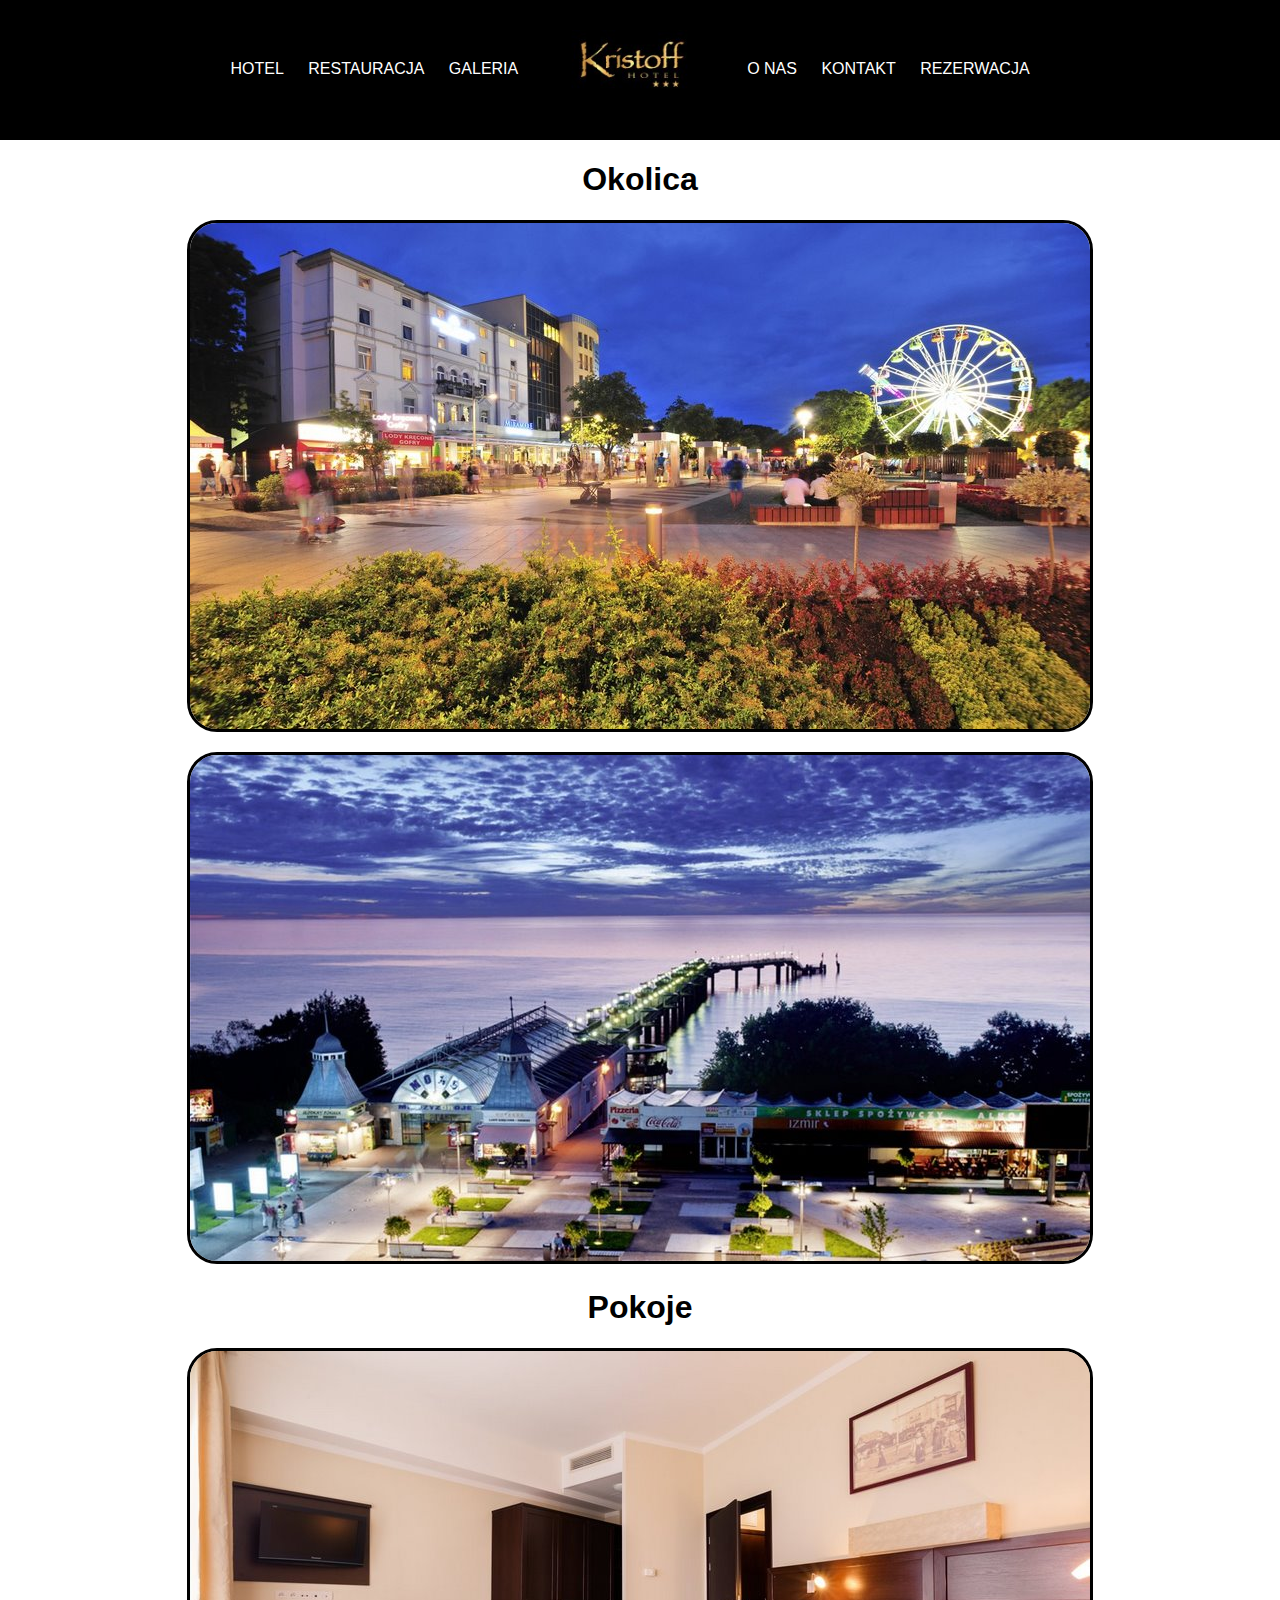
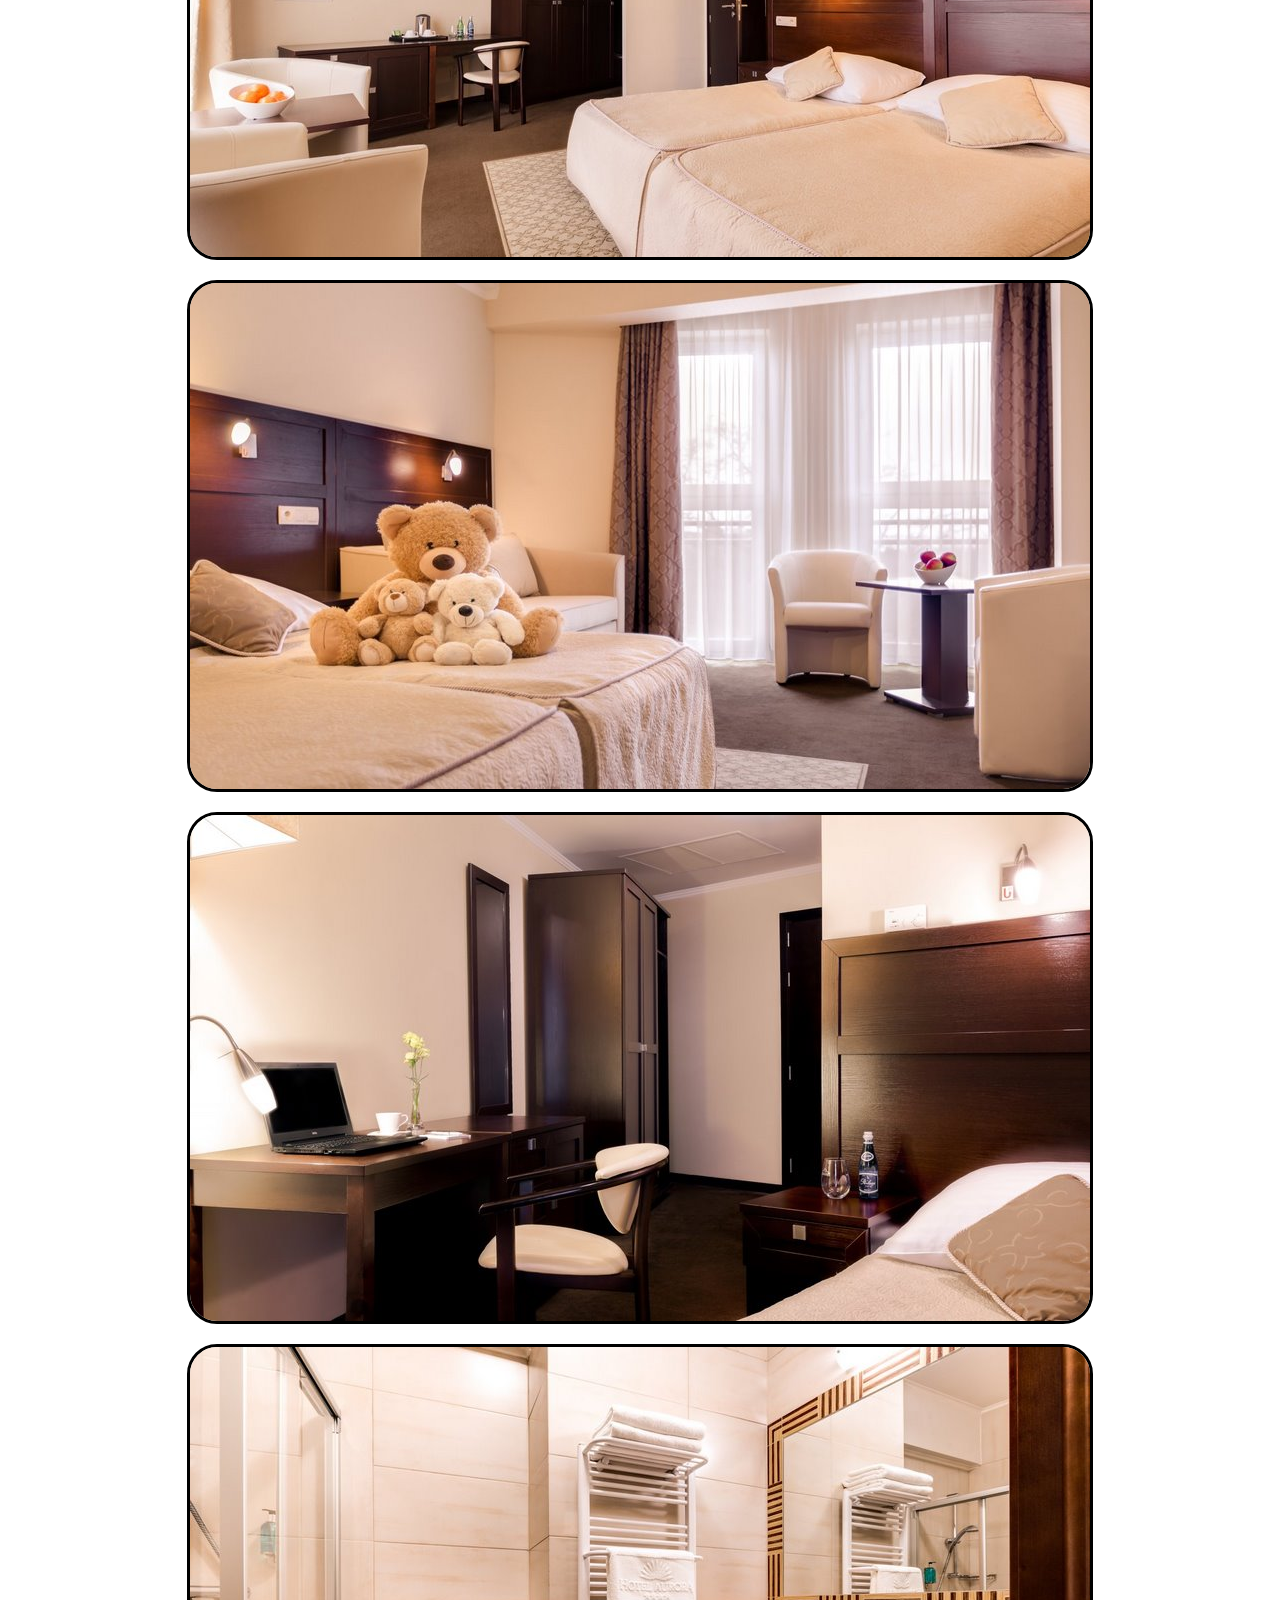
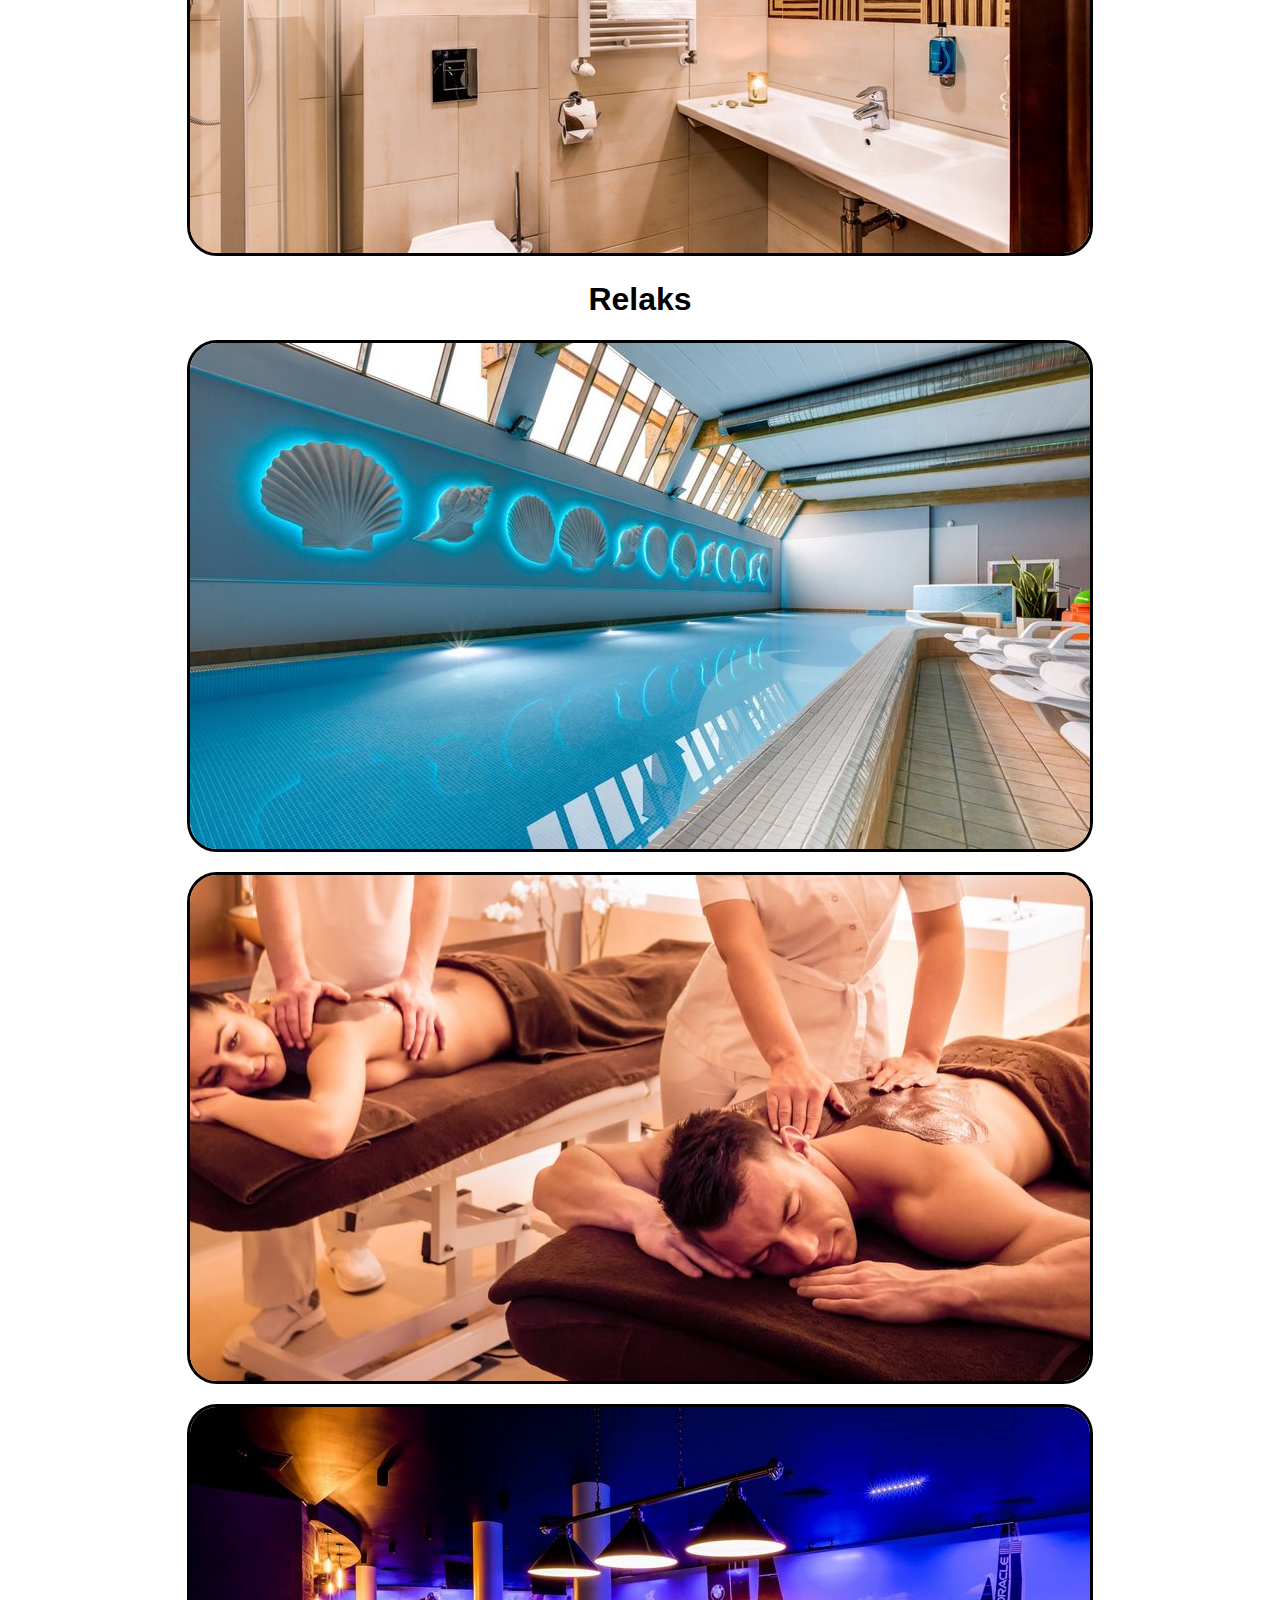
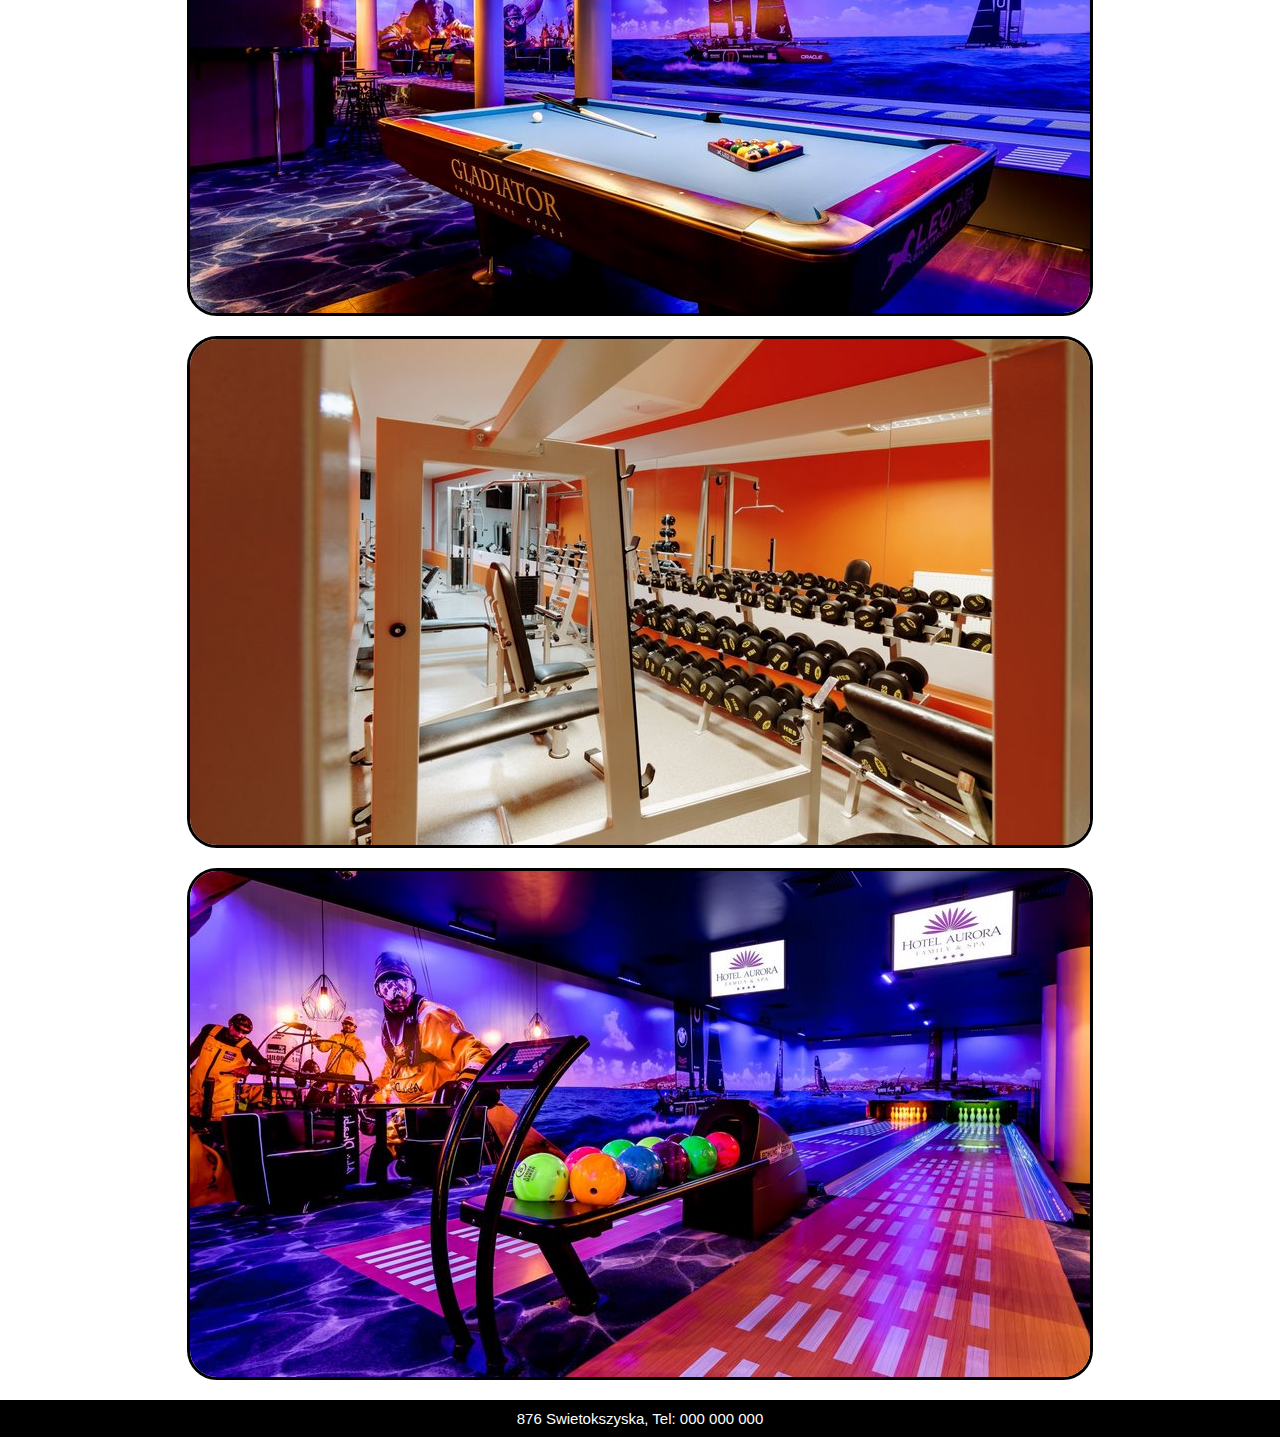
==== galeria.html @ c3990975 "Add files via upload" ====
<!DOCTYPE html>
<html>
<head>
    <title>Kristoff Hotel</title>
    <link rel="stylesheet" href="styles.css">
    <meta charset="utf-8">
     <meta name="viewport" content="width=device-width, initial-scale=1, shrink-to-fit=no"> 
</head>
<body>
    <header>
        <nav>
            <ul>
                
                <li><a href="index.html">Hotel</a></li>
                <li><a href="restauracja.html">Restauracja</a></li>
                <li><a href="galeria.html">Galeria</a></li>
                <li class="logo"><a href=" index.html"> Loko kristoff hotel</a></li>
                <li><a href="onas.html">O nas</a></li>
                <li><a href="kontakt.html">Kontakt</a></li>
                <li><a href="rezerwacja.html">Rezerwacja</a></li>
                
             
            </ul>
        
        </nav>
        
    
    </header>
    <section class="sgal">
        <h1>Okolica</h1>
        <figure><img src="okolica1%20(Kopiowanie).jpg" alt="okolica1"></figure>
        <figure><img src="okolica2%20(Kopiowanie).jpg" alt="okolica2"></figure>
        <h1>Pokoje</h1>
        <figure><img src="pokoj2%20(Kopiowanie).jpg" alt="pokoj2"></figure>
        <figure><img src="pokoj3%20(Kopiowanie).jpg" alt="pokoj3"></figure>
        <figure><img src="pokoj4%20(Kopiowanie).jpg" alt="pokoj4"></figure>
        <figure><img src="pokoj5%20(Kopiowanie).jpg" alt="pokoj5"></figure>
        <h1>Relaks</h1>
        <figure><img src="relaks1%20(Kopiowanie).jpg" alt="relaks1"></figure>
        <figure><img src="relaks2%20(Kopiowanie).jpg" alt="relaks2"></figure>
        <figure><img src="relaks3%20(Kopiowanie).jpg" alt="relaks3"></figure>
        <figure><img src="relaks4%20(Kopiowanie).jpg" alt="relaks4"></figure>
        <figure><img src="relaks5%20(Kopiowanie).jpg" alt="relaks5"></figure>


    </section>
    
    <footer>876 Swietokszyska, Tel: 000 000 000 </footer>
</body>
    
    
</html>
---- styles.css ----
body{
    background: rgb(59, 55, 55)
    color: white;
    font-family: Helvetica Neune, Helvetica, Arial, sans-serif;
    margin:0;
    padding: 0;
}

header{
    padding: 20px;
    height: 100px;
    background: black;
    text-align: center;
    
}

header a{
    
    color:white;
    text-decoration: none;
    text-transform: uppercase;
    margin-top: 40px;
    
}

header .logo a{

    background-image: url("unnamed1.jpg");
    background-size: 180px;
    background-repeat: no-repeat;
    display: inline-block;
    height:80px;
    position: relative;
    text-indent:-999999px;
    top: -30px;
    width:180px;

}

.wyroznienia{
    background: white;
    color: gray;  
    padding: 20px;
    display: flex;
    flex-direction: row;
}

.wyroznienia figure{
    text-align: center;
    text-transform: uppercase;
    margin: 200px
    width:100px;
    
}

.wyroznienia figure img{
    border: 3px solid #868686;
    border-radius: 30px;
    width: 660px;
    
}

.sres figure{
    text-align: center;
}

.sres figure img{
    border: 3px solid black;
    border-radius: 30px;
}
.pracownicy figure{
    text-align: center;
}

.pracownicy figure img{
    border: 3px solid black;
    border-radius: 30px
}

.sgal figure{
    text-align: center;
}

.sgal figure img{
    border: 3px solid black;
    border-radius: 30px;
}

h1{
    text-align: center;
}

p{
    margin: 10px;
    text-transform: capitalize
    
}


ul{
    margin:0;
    padding:0;
    list-style-type: none;
    
}

li{
    display: inline-block;
    margin-right: 20px;
    
}

footer{
    background: black;
    color: white;
    padding: 10px 20px;
    text-align: center;
    font-size: 15px
}
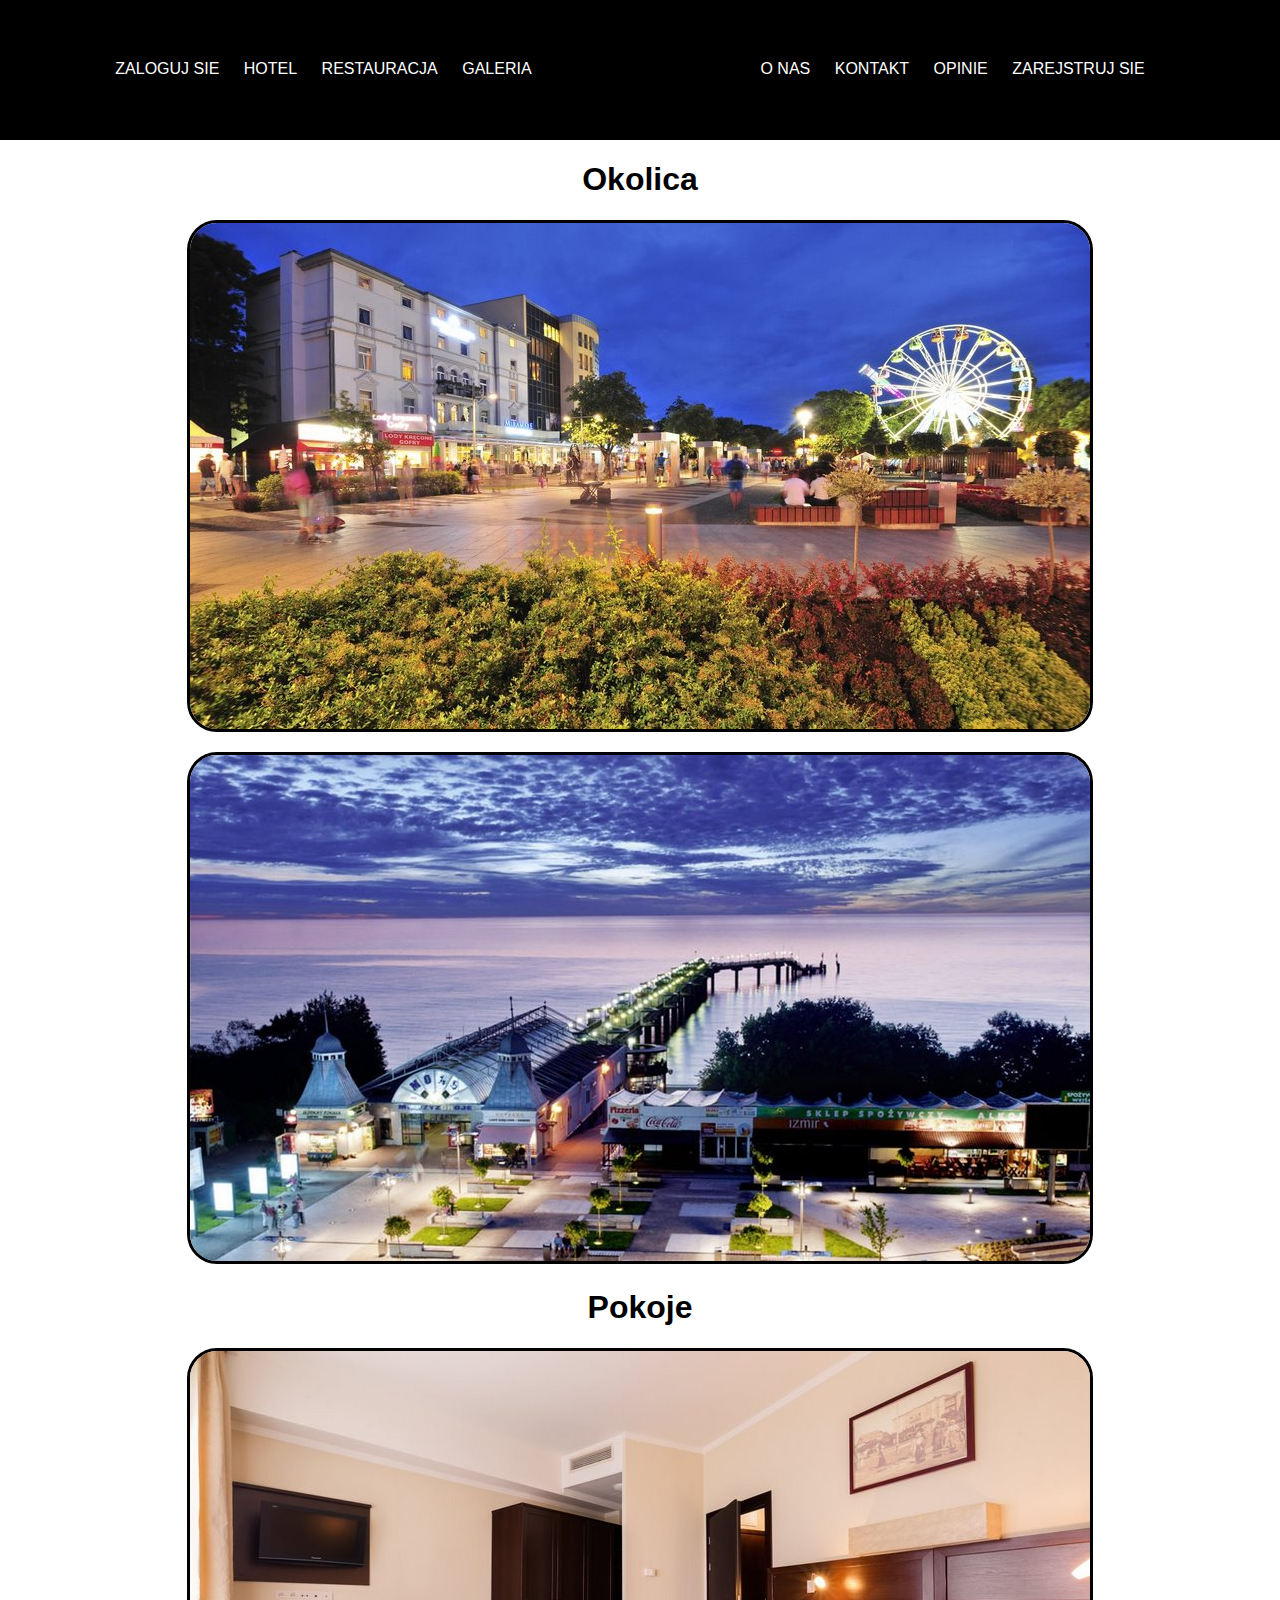
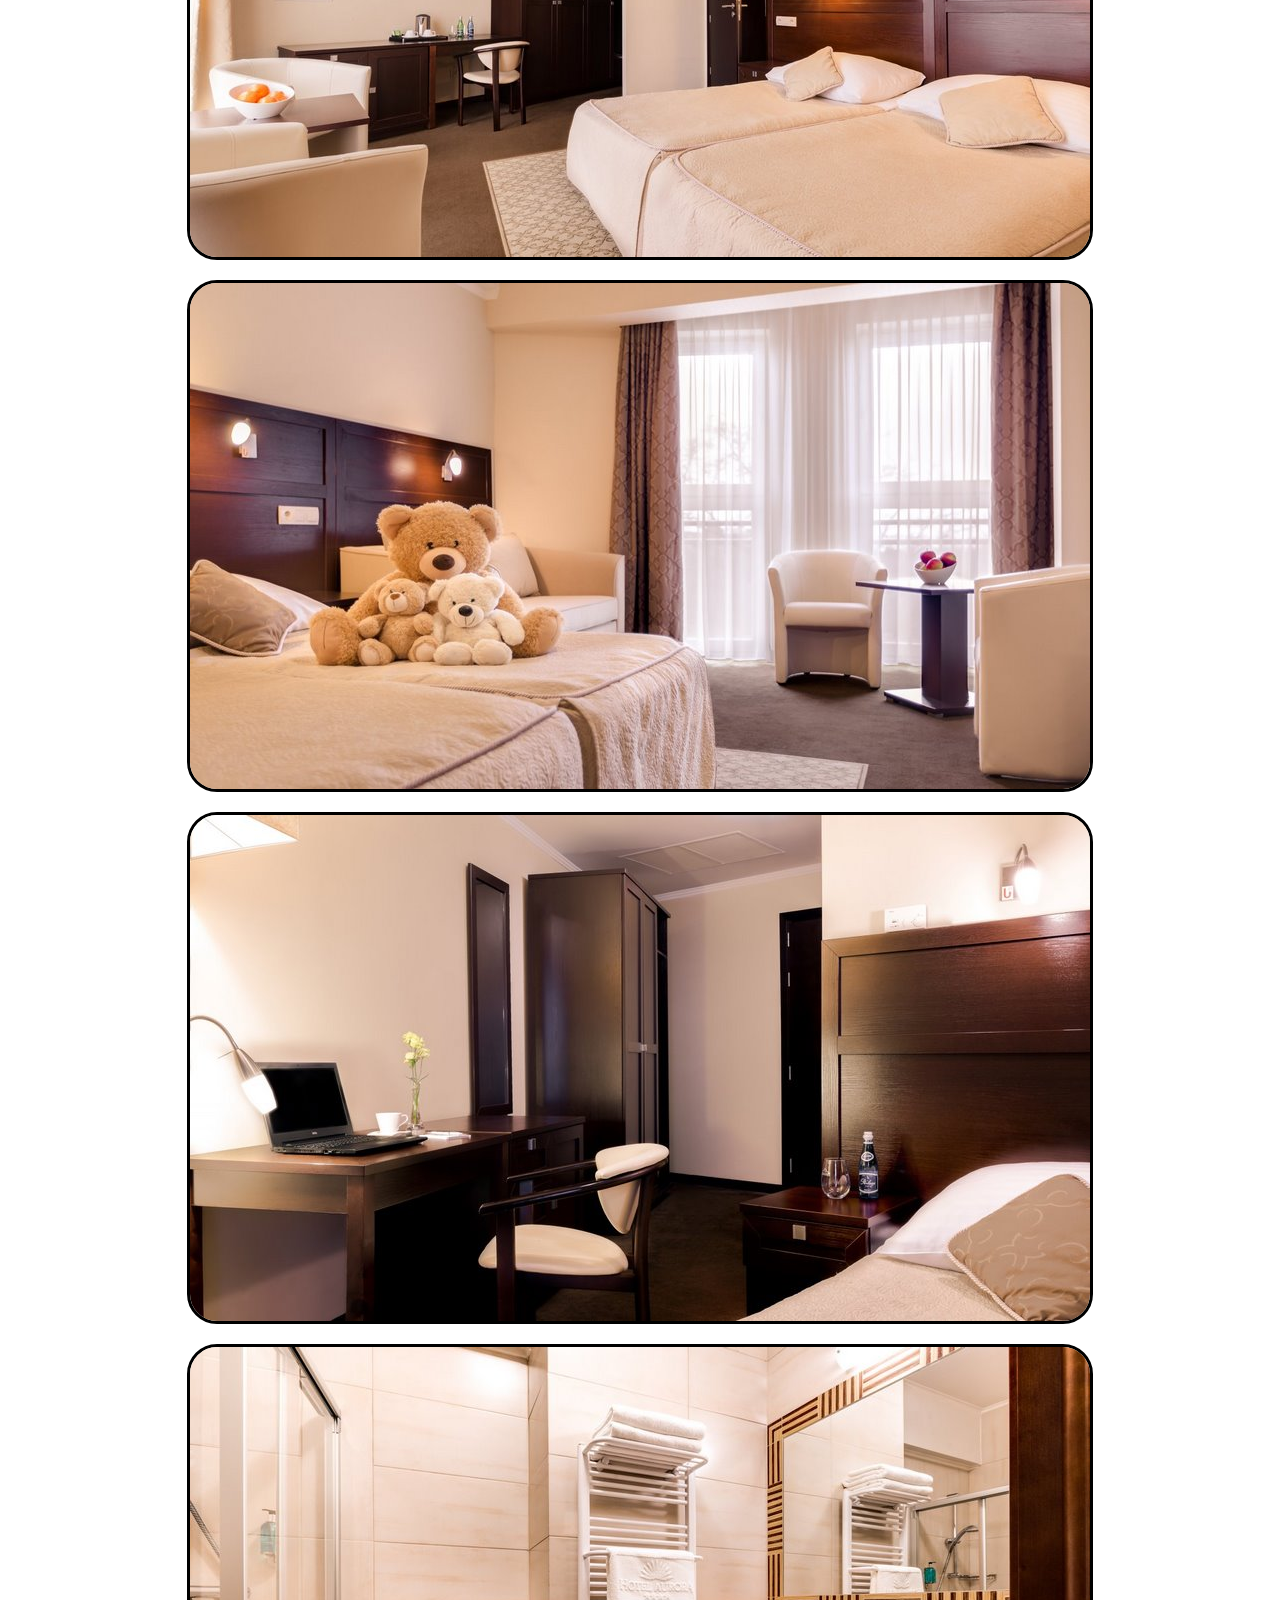
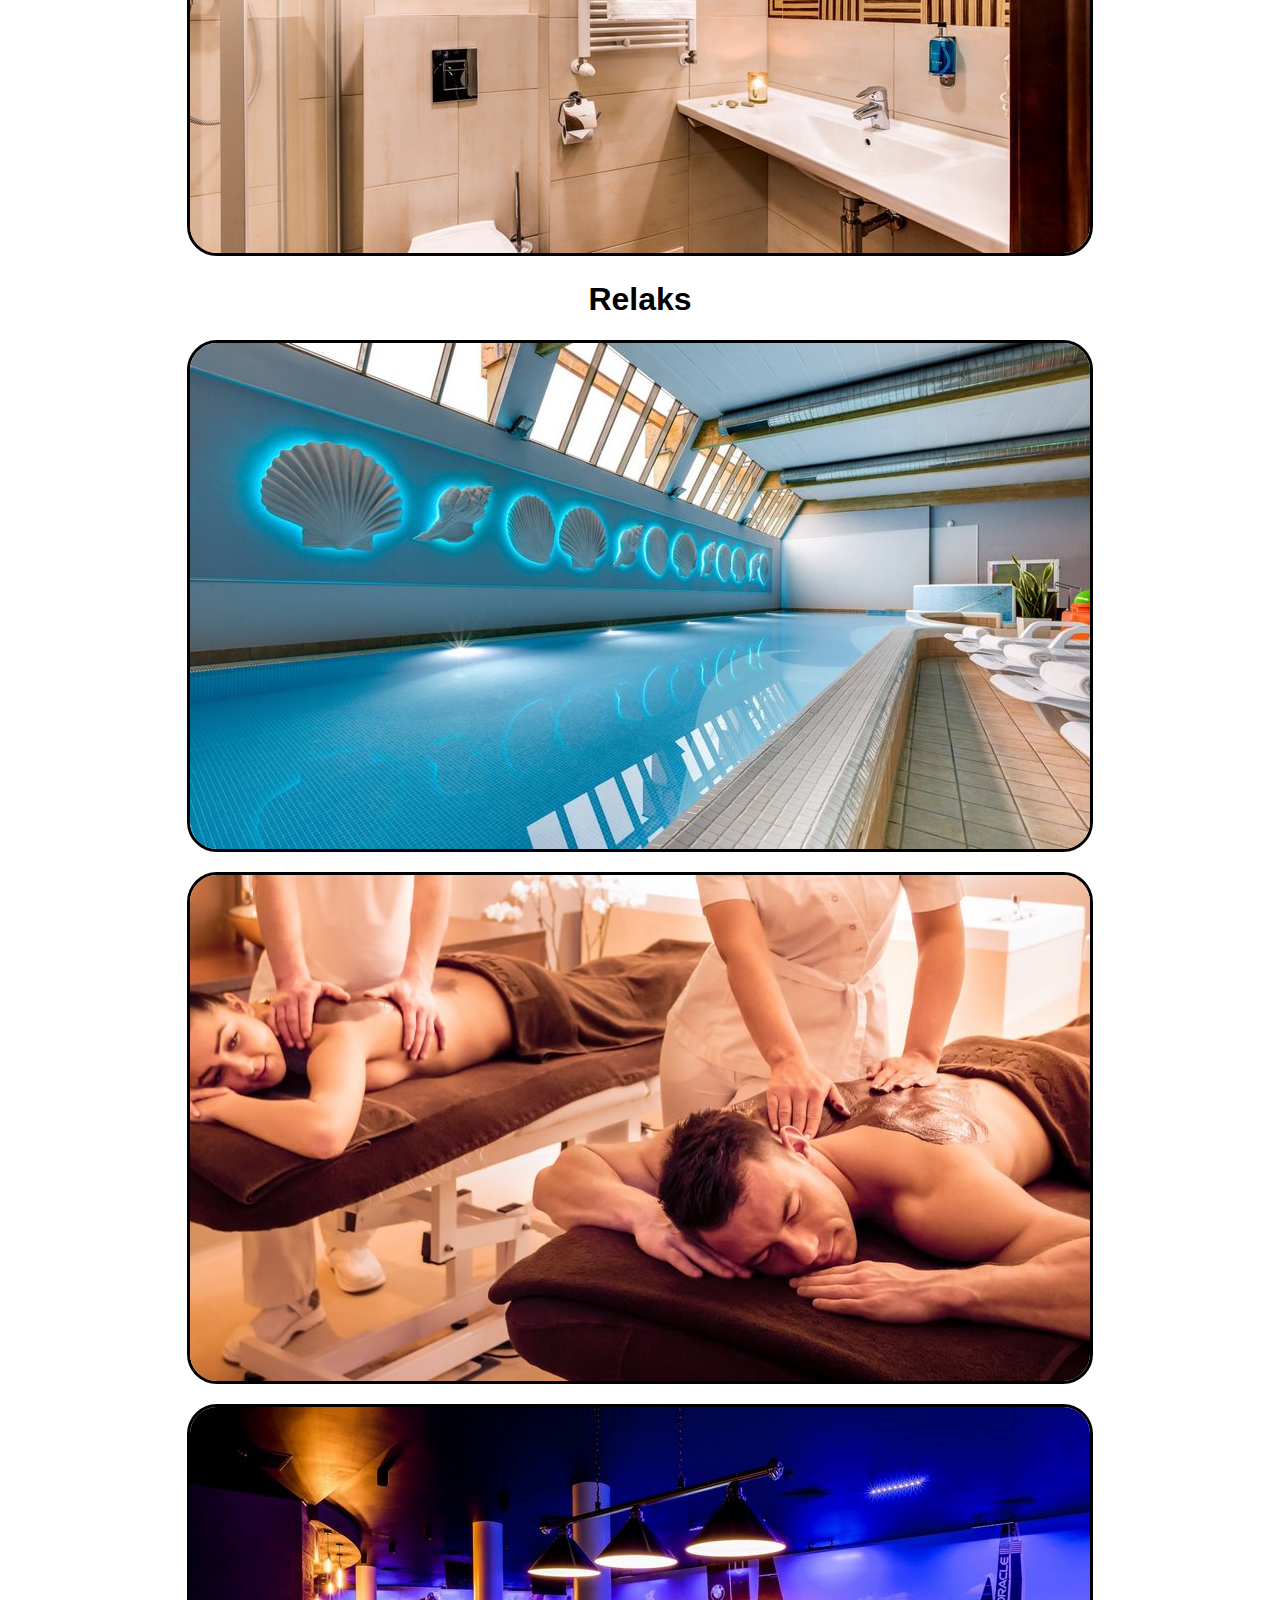
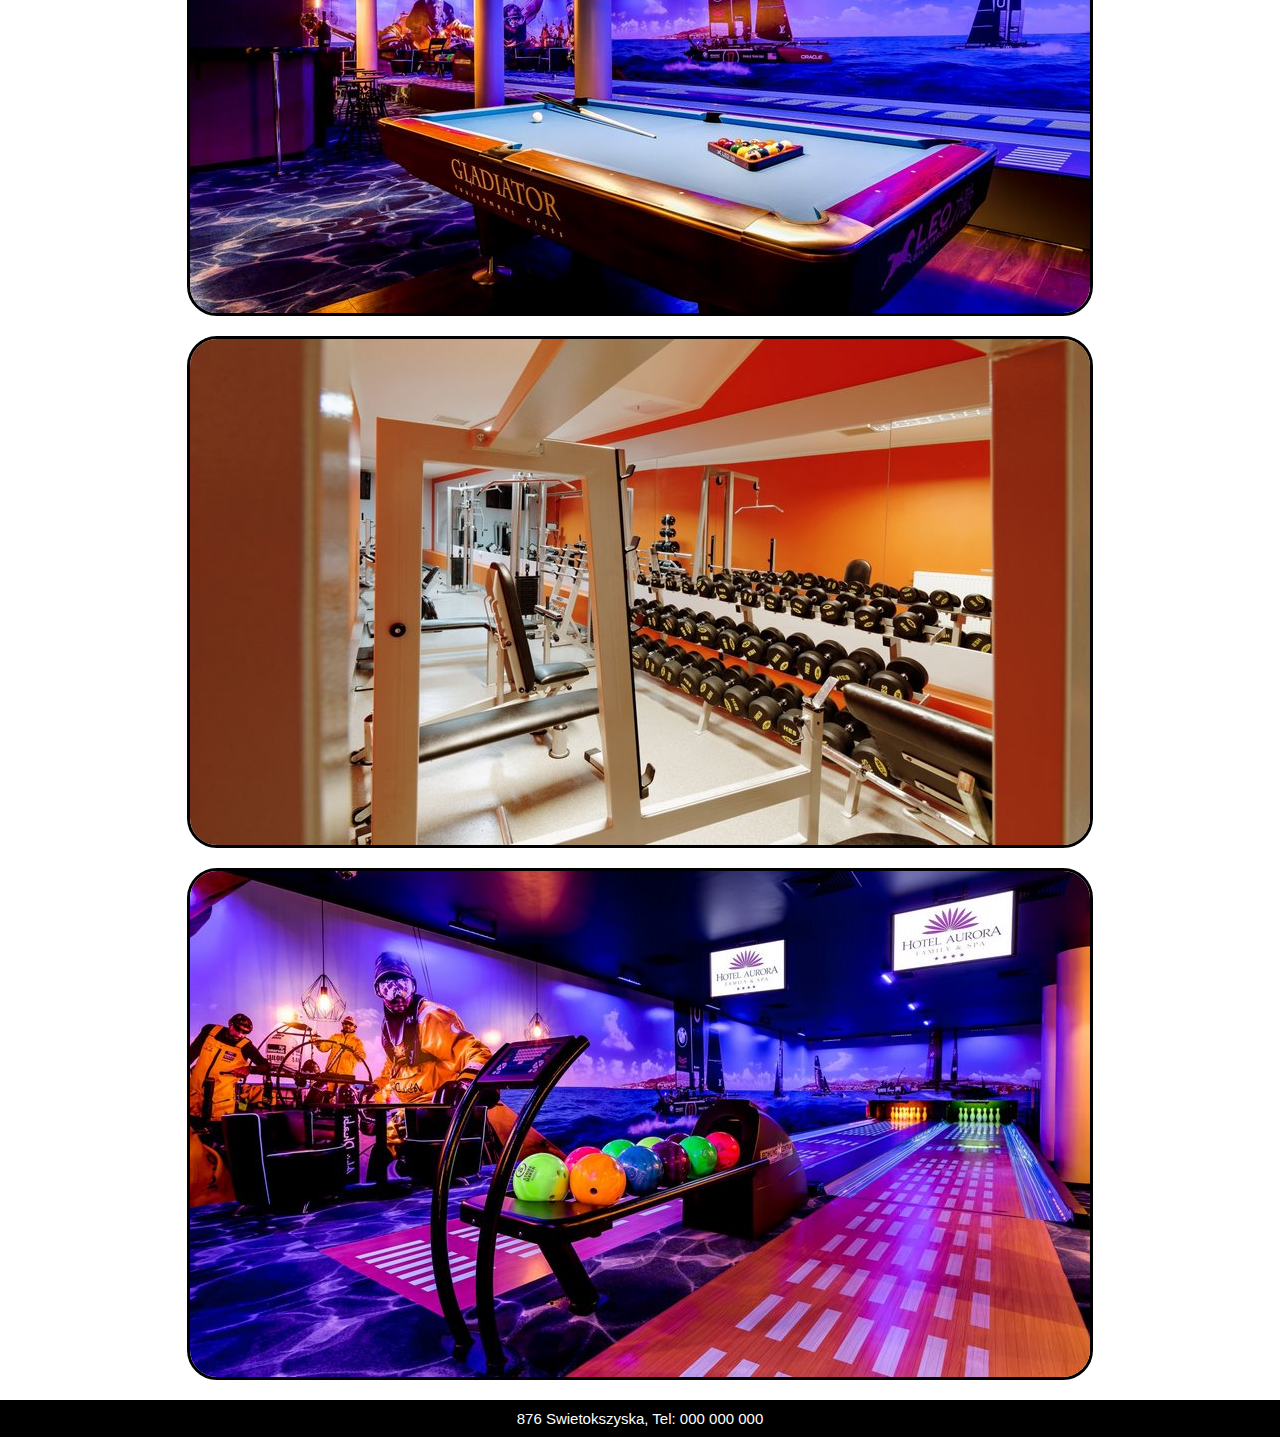
==== commit 5a07729e: "Update galeria.html" ====
--- a/galeria.html
+++ b/galeria.html
@@ -10,14 +10,15 @@
     <header>
         <nav>
             <ul>
-                
+                <li><a  href="zalogujsie.html">Zaloguj sie</a></li>
                 <li><a href="index.html">Hotel</a></li>
                 <li><a href="restauracja.html">Restauracja</a></li>
                 <li><a href="galeria.html">Galeria</a></li>
                 <li class="logo"><a href=" index.html"> Loko kristoff hotel</a></li>
                 <li><a href="onas.html">O nas</a></li>
                 <li><a href="kontakt.html">Kontakt</a></li>
-                <li><a href="rezerwacja.html">Rezerwacja</a></li>
+                <li><a href="opinie.html">Opinie</a></li>
+                <li><a href="rejstracja.html">Zarejstruj sie</a></li>
                 
              
             </ul>
@@ -28,19 +29,19 @@
     </header>
     <section class="sgal">
         <h1>Okolica</h1>
-        <figure><img src="okolica1%20(Kopiowanie).jpg" alt="okolica1"></figure>
-        <figure><img src="okolica2%20(Kopiowanie).jpg" alt="okolica2"></figure>
+        <figure><img src="zdjecia/okolica1%20(Kopiowanie).jpg" alt="okolica1"></figure>
+        <figure><img src="zdjecia/okolica2%20(Kopiowanie).jpg" alt="okolica2"></figure>
         <h1>Pokoje</h1>
-        <figure><img src="pokoj2%20(Kopiowanie).jpg" alt="pokoj2"></figure>
-        <figure><img src="pokoj3%20(Kopiowanie).jpg" alt="pokoj3"></figure>
-        <figure><img src="pokoj4%20(Kopiowanie).jpg" alt="pokoj4"></figure>
-        <figure><img src="pokoj5%20(Kopiowanie).jpg" alt="pokoj5"></figure>
+        <figure><img src="zdjecia/pokoj2%20(Kopiowanie).jpg" alt="pokoj2"></figure>
+        <figure><img src="zdjecia/pokoj3%20(Kopiowanie).jpg" alt="pokoj3"></figure>
+        <figure><img src="zdjecia/pokoj4%20(Kopiowanie).jpg" alt="pokoj4"></figure>
+        <figure><img src="zdjecia/pokoj5%20(Kopiowanie).jpg" alt="pokoj5"></figure>
         <h1>Relaks</h1>
-        <figure><img src="relaks1%20(Kopiowanie).jpg" alt="relaks1"></figure>
-        <figure><img src="relaks2%20(Kopiowanie).jpg" alt="relaks2"></figure>
-        <figure><img src="relaks3%20(Kopiowanie).jpg" alt="relaks3"></figure>
-        <figure><img src="relaks4%20(Kopiowanie).jpg" alt="relaks4"></figure>
-        <figure><img src="relaks5%20(Kopiowanie).jpg" alt="relaks5"></figure>
+        <figure><img src="zdjecia/relaks1%20(Kopiowanie).jpg" alt="relaks1"></figure>
+        <figure><img src="zdjecia/relaks2%20(Kopiowanie).jpg" alt="relaks2"></figure>
+        <figure><img src="zdjecia/relaks3%20(Kopiowanie).jpg" alt="relaks3"></figure>
+        <figure><img src="zdjecia/relaks4%20(Kopiowanie).jpg" alt="relaks4"></figure>
+        <figure><img src="zdjecia/relaks5%20(Kopiowanie).jpg" alt="relaks5"></figure>
 
 
     </section>
@@ -49,4 +50,4 @@
 </body>
     
     
-</html>+</html>
